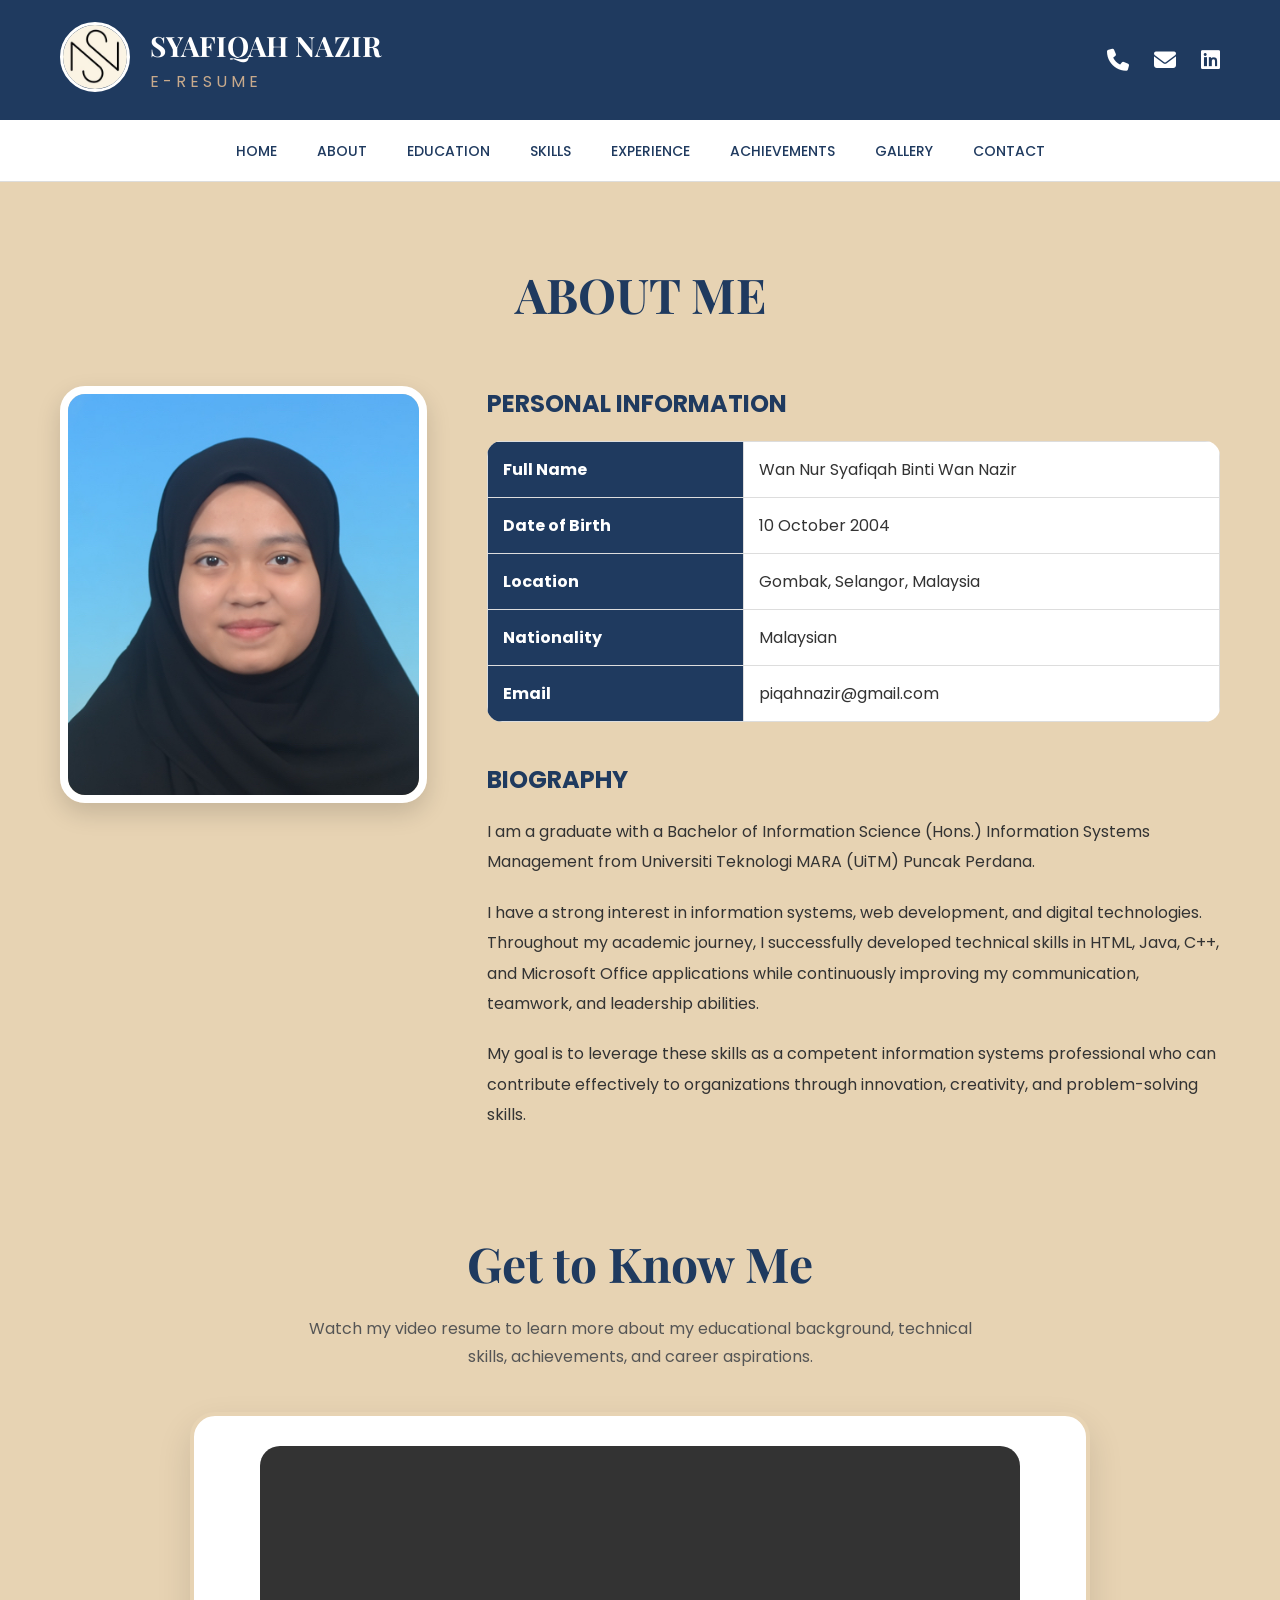
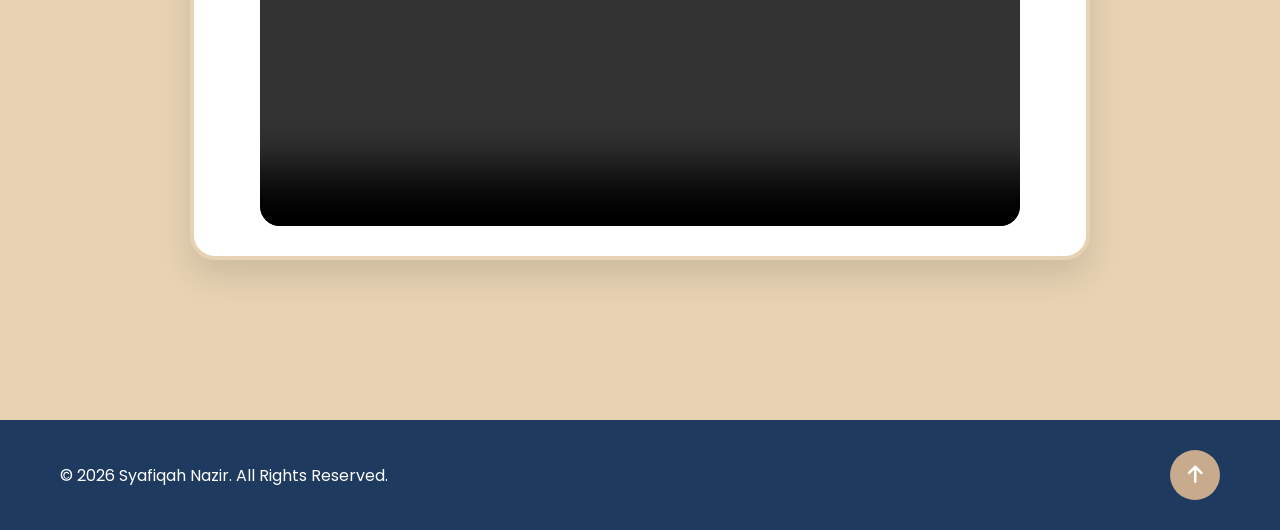
==== about.html @ 53b7f615 "Add files via upload" ====
<!DOCTYPE html>
<html lang="en">

<head>

<link rel="stylesheet"
href="https://cdnjs.cloudflare.com/ajax/libs/font-awesome/6.5.1/css/all.min.css">

<meta charset="UTF-8">
<meta name="viewport" content="width=device-width, initial-scale=1.0">

<title>About Me | Syafiqah</title>

<link rel="preconnect" href="https://fonts.googleapis.com">

<link href="https://fonts.googleapis.com/css2?family=Playfair+Display:wght@500;700&family=Poppins:wght@300;400;500;600&display=swap" rel="stylesheet">

<link rel="stylesheet" href="css/style.css">

</head>

<body>

<!-- HEADER -->

<header>
    <div class="header-left">
        <a href="student.html">
            <img src="image/logo/sn logo.png" 
                 alt="Profile logo" 
                 class="header-profile">
        </a>
        <div class="header-title">
            <h1>SYAFIQAH NAZIR</h1>
            <p>E-RESUME</p>
        </div>
    </div>

    <div class="header-right">

        <a href="tel:+601116365920">
            <i class="fa-solid fa-phone"></i>
        </a>

        <a href="mailto:piqahnazir@gmail.com">
            <i class="fa-solid fa-envelope"></i>
        </a>

        <a href="https://www.linkedin.com/in/syafiqah-nazir-9666a235a"
           target="_blank">
            <i class="fa-brands fa-linkedin"></i>
        </a>

    </div>

</header>

<!-- NAVIGATION -->

<nav>

    <ul>

        <li><a href="index.html">HOME</a></li>

        <li><a href="about.html">ABOUT</a></li>

        <li><a href="education.html">EDUCATION</a></li>

        <li><a href="skills.html">SKILLS</a></li>

        <li><a href="experience.html">EXPERIENCE</a></li>

        <li><a href="achievement.html">ACHIEVEMENTS</a></li>

        <li><a href="gallery.html">GALLERY</a></li>

        <li><a href="contact.html">CONTACT</a></li>

    </ul>

</nav>

<!-- ABOUT SECTION -->

<main> <section class="about">

    <h2>ABOUT ME</h2>

    <div class="about-container">

        <div class="about-image">

            <img src="image/profile/profilepic.JPG"
                 alt="Syafiqah Profile">

        </div>

        <div class="about-info">

            <h3>PERSONAL INFORMATION</h3>

            <table>

                <tr>
                    <th>Full Name</th>
                    <td>Wan Nur Syafiqah Binti Wan Nazir</td>
                </tr>

                <tr>
                    <th>Date of Birth</th>
                    <td>10 October 2004</td>
                </tr>

                <tr>
                    <th>Location</th>
                    <td>Gombak, Selangor, Malaysia</td>
                </tr>

                <tr>
                    <th>Nationality</th>
                    <td>Malaysian</td>
                </tr>

                <tr>
                    <th>Email</th>
                    <td>piqahnazir@gmail.com</td>
                </tr>

            </table>

            <h3>BIOGRAPHY</h3>

            <p>
                I am a graduate with a Bachelor of Information Science (Hons.) Information Systems Management from Universiti Teknologi MARA (UiTM) Puncak Perdana.
            </p>

            <p>
                I have a strong interest in information systems, web development, and digital technologies. Throughout my academic journey, I successfully developed technical skills in HTML, Java, C++, and Microsoft Office applications while continuously improving my communication, teamwork, and leadership abilities.
            </p>

            <p>
                My goal is to leverage these skills as a competent information systems professional who can contribute effectively to organizations through innovation, creativity, and problem-solving skills.
            </p>

        </div>

    </div>
    

<section class="video-resume">

    <h2>Get to Know Me</h2>

    <p class="video-description">
        Watch my video resume to learn more about my educational
        background, technical skills, achievements, and career aspirations.
    </p>

    <div class="video-box">

        <video controls>

            <source src="video/2025479318_WAN NUR SYAFIQAH.MOV" type="video/mp4">

            Your browser does not support the video tag.

        </video>

    </div>

</section>

</main>
<!-- FOOTER -->

<footer>

<div class="footer-content">

    <p>
        © 2026 Syafiqah Nazir. All Rights Reserved.
    </p>

    <div class="footer-links">

        <a href="#top" class="back-top">

            <i class="fa-solid fa-arrow-up"></i>

        </a>

    </div>

</div>

</footer>

</body>
</html>
---- css/style.css ----
:root{

    --navy:#1F3A5F;
    --dusty-blue:#6F8FAF;
    --nude:#c8aa8c;
    --soft-nude:#e7d3b3;
    --white:#FFFFFF;

}

*{
    margin:0;
    padding:0;
    box-sizing:border-box;
}

body{

    font-family:'Poppins',sans-serif;
    background:var(--soft-nude);
    color:#333;

}

/* HEADER */

/* HEADER */

header{

    background:var(--navy);
    color:white;

    height:120px;

    display:flex;
    justify-content:space-between;
    align-items:center;

    padding:0 60px;

}

.header-left{

    display:flex;
    align-items:center;
    gap:20px;

}

.header-profile{

    width:70px;
    height:70px;

    border-radius:50%;
    object-fit:cover;

    border:3px solid white;

}

.header-title h1{

    font-family:'Playfair Display', serif;

    font-size:28px;
    margin-bottom:5px;

}

.header-title p{

    letter-spacing:4px;
    color:var(--nude);

}

.header-right{

    display:flex;
    align-items:center;
    gap:25px;

}

.header-right a{

    color:white;
    font-size:22px;

    transition:0.3s;

}

.header-right a:hover{

    color:var(--nude);
    transform:translateY(-2px);

}

/* NAVIGATION */

nav{

    background:white;
    border-bottom:1px solid #ddd;

}

nav ul{

    list-style:none;

    display:flex;
    justify-content:center;

}

nav ul li{

    margin:18px 20px;

}

nav ul li a{

    text-decoration:none;
    color:var(--navy);
    font-size:14px;
    font-weight:500;

}

nav ul li a:hover{

    color:var(--dusty-blue);

}

/* HERO */

.hero{

    width:1366px;
    max-width:100%;

    min-height:550px;

    margin:auto;

    display:flex;
    align-items:center;
    justify-content:center;

    gap:80px;

    padding:60px;

}

.hero-image{ 

    flex:1;

}

.hero-text{

    flex:1;

}

.hero-text h2{

    font-family:'Playfair Display',serif;

    font-size:60px;

    color:var(--navy);

    margin-bottom:20px;

}

.hero-text p{

    line-height:1.8;
    max-width:500px;

    margin-bottom:30px;

}

.btn{

    display:inline-block;

    padding:14px 35px;

    background:var(--navy);

    color:white;

    text-decoration:none;

    border-radius:30px;

}

.btn:hover{

    background:var(--dusty-blue);

}

.hero-image img{

    width:400px;
    height:400px;

    object-fit:cover;

    border-radius:50%;

    border:8px solid white;

    box-shadow:0 10px 25px rgba(0,0,0,0.15);

}

/* OVERVIEW */

.overview{

    text-align:center;

    padding:80px 50px;

}

.overview h3{

    font-family:'Playfair Display',serif;

    font-size:32px;

    color:var(--navy);

    margin-bottom:40px;

}

.overview-grid{

    display:grid;

    grid-template-columns:repeat(4,1fr);

    gap:25px;

}

/* Quick Overview Cards Icon Styling */
.overview-grid .card i {
    color: #bfa182;          /* Matches the light brownish/tan icon color */
    font-size: 2.5rem;       /* Matches the larger size from the experience page */
    margin-bottom: 15px;     /* Adds a clean space between the icon and text */
    display: inline-block;
}

/* Optional: Ensures the text link styling matches the clean look */
.overview-grid .card {
    text-decoration: none;
    font-weight: 600;
    font-size: 1rem;
    color: #1a2e40;          /* Matches your dark navy text color */
}

.card{

    background:white;

    padding:35px;

    text-decoration:none;

    color:var(--navy);

    font-weight:600;

    border-radius:15px;

    transition:0.3s;

}

.card:hover{

    background:var(--navy);

    color:white;

}
html{
    scroll-behavior:smooth;
}

.back-top{

    display:flex;
    justify-content:center;
    align-items:center;

    width:50px;
    height:50px;

    background:var(--nude);
    color:var(--navy);

    border-radius:50%;

    text-decoration:none;

    font-size:20px;

    transition:all 0.3s ease;

}

.back-top:hover{

    transform:scale(1.2);

}
/* ABOUT PAGE */

.about{

    width:1366px;
    max-width:100%;

    margin:auto;

    padding:80px 60px;

}

.about h2{

    text-align:center;

    font-family:'Playfair Display',serif;

    font-size:48px;

    color:var(--navy);

    margin-bottom:60px;

}

.about-container{

    display:flex;

    gap:60px;

    align-items:flex-start;

}

.about-image{

    flex:1;

}

.about-image img{

    width:100%;

    max-width:400px;

    border-radius:25px;

    border:8px solid white;

    box-shadow:0 10px 25px rgba(0,0,0,0.15);

}

.about-info{

    flex:2;

}

.about-info h3{

    color:var(--navy);

    margin-bottom:20px;

    font-size:24px;

}

.about-info table{

    width:100%;

    border-collapse:collapse;

    margin-bottom:40px;

    background:white;

    border-radius:15px;

    overflow:hidden;

}

.about-info th{

    background:var(--navy);

    color:white;

    width:35%;

    text-align:left;

}

.about-info th,
.about-info td{

    padding:15px;

    border:1px solid #ddd;

}

.about-info p{

    line-height:1.9;

    margin-bottom:20px;

}

/* VIDEO RESUME */

.video-resume{

    width:1366px;
    max-width:100%;

    margin:auto;

    padding:80px 60px;

    text-align:center;

}

.video-resume h2{

    font-family:'Playfair Display',serif;

    font-size:48px;

    color:var(--navy);

    margin-bottom:20px;

}

.video-description{

    max-width:700px;

    margin:0 auto 40px;

    line-height:1.8;

    color:#555;

}

/* Video Box */

.video-box{

    display:flex;

    justify-content:center;

    align-items:center;

    background:white;

    padding:30px;

    border-radius:25px;

    border:4px solid var(--soft-nude);

    box-shadow:0 15px 35px rgba(0,0,0,0.12);

    max-width:900px;

    margin:auto;

}

.video-box video{

    width:100%;

    max-width:760px;

    border-radius:20px;

    outline:none;

}

/* Progress Bar Widths for Canva & Languages */
.progress-bar.canva { width: 85%; }       /* Set your own preferred skill percentage level */
.progress-bar.malay { width: 100%; }     /* Fluent */
.progress-bar.english { width: 70%; }    /* Intermediate */
.progress-bar.mandarin { width: 35%; }   /* Basic */

/* Formatting for Language Text Alignment */
.lang-info {
    display: flex;
    justify-content: space-between;
    align-items: center;
}

.lang-level {
    font-size: 0.85rem;
    color: #bfa182; /* Using your accent gold/tan color */
    font-weight: 500;
}

/* Optional: Ensures the grid boxes layout smoothly if you use flexwrap */
.language-box {
    margin-top: 20px;
}

/* Full-width Horizontal Language Section Styling */
.language-horizontal-box {
    width: 100%;
    margin-top: 30px; /* Space separating the top boxes from the language box */
    box-sizing: border-box;
}

/* Creates a 3-column grid row layout for your languages */
.lang-horizontal-grid {
    display: flex;
    gap: 30px; /* Gap spacing between each language bar */
    width: 100%;
    margin-top: 15px;
}

/* Forces each language tracker block to share space evenly */
.skill-horizontal {
    flex: 1; 
    display: flex;
    flex-direction: column;
}

/* Cleans up the layout alignments */
.lang-info {
    display: flex;
    justify-content: space-between;
    align-items: center;
    margin-bottom: 8px;
    font-family: 'Poppins', sans-serif;
}

.lang-level {
    font-size: 0.85rem;
    color: #bfa182; /* Premium accent color for level status */
    font-weight: 500;
}

/* Specific Responsive fix for smaller mobile devices */
@media (max-width: 768px) {
    .lang-horizontal-grid {
        flex-direction: column; /* Stacks back vertically on phone screens cleanly */
        gap: 15px;
    }
}
#video {
    text-align: center;
}

/* EDUCATION PAGE */

.education{

    width:1366px;
    max-width:100%;

    margin:auto;

    padding:80px 60px;

}

.education h2{

    text-align:center;

    font-family:'Playfair Display',serif;

    font-size:48px;

    color:var(--navy);

    margin-bottom:60px;

}

/* TIMELINE */

.timeline{

    position:relative;

    max-width:900px;

    margin:auto;

}

.timeline::before{

    content:"";

    position:absolute;

    left:180px;

    top:0;

    width:4px;

    height:100%;

    background:var(--navy);

}

.timeline-item{

    display:flex;

    gap:40px;

    margin-bottom:50px;

}

.timeline-year{

    min-width:160px;

    font-weight:600;

    color:var(--navy);

}

.timeline-content{

    background:white;

    padding:25px;

    border-radius:15px;

    flex:1;

    box-shadow:0 5px 15px rgba(0,0,0,0.08);

}

.timeline-content h3{

    margin-bottom:10px;

    color:var(--navy);

}

/* ACHIEVEMENTS */

.academic-achievements{

    padding:40px 60px 100px;

}

.academic-achievements h2{

    text-align:center;

    font-family:'Playfair Display',serif;

    font-size:42px;

    color:var(--navy);

    margin-bottom:50px;

}

.achievement-grid{

    display:grid;

    grid-template-columns:repeat(3,1fr);

    gap:30px;

}

.achievement-card{

    background:white;

    padding:35px;

    border-radius:20px;

    text-align:center;

    transition:0.3s;

}

.achievement-card:hover{

    transform:translateY(-8px);

}

.achievement-card i{

    font-size:40px;

    color:var(--nude);

    margin-bottom:20px;

}

.achievement-card h3{

    color:var(--navy);

    margin-bottom:15px;

}
.view-cert-btn {
    display: inline-block;
    margin-top: 10px;
    color: #bfa182;
    text-decoration: none;
    font-weight: 500;
    font-size: 0.9rem;
    cursor: pointer;
}

.view-cert-btn i {
    margin-right: 5px;
}

.cert-modal {
    display: none;
    position: fixed;
    z-index: 9999;
    left: 0;
    top: 0;
    width: 100%;
    height: 100%;
    background: rgba(0,0,0,.8);
    justify-content: center;
    align-items: center;
}

.modal-content {
    max-width: 80%;
    max-height: 80%;
    border-radius: 8px;
    box-shadow: 0 5px 20px rgba(0,0,0,.5);
}

.close-modal {
    position: absolute;
    top: 20px;
    right: 35px;
    color: white;
    font-size: 40px;
    cursor: pointer;
}
/* SKILLS PAGE */

.skills-page{

    width:1366px;
    max-width:100%;

    margin:auto;

    padding:80px 60px;

}

.skills-page h2{

    text-align:center;

    font-family:'Playfair Display',serif;

    font-size:48px;

    color:var(--navy);

    margin-bottom:60px;

}

.skills-container{

    display:grid;

    grid-template-columns:1fr 1fr;

    gap:40px;

}

.skills-box{

    background:white;

    padding:35px;

    border-radius:20px;

    box-shadow:0 5px 15px rgba(0,0,0,0.08);

}

.skills-box h3{

    text-align:center;

    color:var(--navy);

    margin-bottom:30px;

}

/* TECHNICAL */

.skill{

    margin-bottom:25px;

}

.skill span{

    display:block;

    margin-bottom:10px;

    font-weight:500;

}

.progress{

    height:15px;

    background:#ddd;

    border-radius:20px;

    overflow:hidden;

}

.progress-bar{

    height:100%;

    background:var(--navy);

    border-radius:20px;

}

.html{
    width:90%;
}

.css{
    width:85%;
}

.java{
    width:80%;
}

.cpp{
    width:75%;
}

.office{
    width:95%;
}

/* SOFT SKILLS */

.soft-grid{

    display:grid;

    grid-template-columns:repeat(2,1fr);

    gap:20px;

}

.soft-card{

    background:var(--soft-nude);

    padding:25px;

    border-radius:15px;

    text-align:center;

    transition:0.3s;

}

.soft-card:hover{

    background:var(--navy);

    color:white;

    transform:translateY(-5px);

}

.soft-card i{

    font-size:32px;

    margin-bottom:15px;

    color:var(--nude);

}

.soft-card p{

    font-weight:500;

}
/* EXPERIENCE PAGE */

.experience-page{

    width:1366px;
    max-width:100%;

    margin:auto;

    padding:80px 60px;

}

.experience-page h2{

    text-align:center;

    font-family:'Playfair Display',serif;

    font-size:48px;

    color:var(--navy);

    margin-bottom:60px;

}
.experience-container{

    display:grid;

    grid-template-columns:repeat(3,1fr);

    gap:30px;


}

.experience-card{

    background:white;

    padding:35px;

    border-radius:20px;

    text-align:center;

    box-shadow:0 5px 15px rgba(0,0,0,0.08);

    transition:0.3s;

}

.experience-card:hover{

    transform:translateY(-8px);

}

.experience-card i{

    font-size:40px;

    color:var(--nude);

    margin-bottom:20px;

}

.experience-card h3{

    color:var(--navy);

    margin-bottom:10px;

}

/* ACHIEVEMENT PAGE */

.achievement-page{

    width:1366px;
    max-width:100%;

    margin:auto;

    padding:80px 60px;

}

.achievement-page h2{

    text-align:center;

    font-family:'Playfair Display',serif;

    font-size:48px;

    color:var(--navy);

    margin-bottom:60px;

}

.achievement-gallery{

    display:grid;

    grid-template-columns:repeat(3,1fr);

    gap:30px;
    align-items:stretch;

}

.award-card{

    background:white;

    padding:40px;

    text-align:center;

    border-radius:20px;

    transition:0.3s;

}
.award-card{

    background:white;

    padding:40px;

    text-align:center;

    border-radius:20px;

    transition:0.3s;

    box-shadow:0 5px 15px rgba(0,0,0,0.08);

}
.award-card p{

    margin-top:15px;

    line-height:1.8;

    color:#555;

}

.award-card:hover{

    transform:translateY(-8px);

}

.award-card i{

    font-size:45px;

    color:var(--nude);

    margin-bottom:20px;

}

.award-card h3{

    color:var(--navy);

}
.view-cert-btn {
    display: inline-block;
    margin-top: 10px;
    color: #bfa182;
    text-decoration: none;
    font-weight: 500;
    font-size: 0.9rem;
    cursor: pointer;
}

.view-cert-btn i {
    margin-right: 5px;
}

.cert-modal {
    display: none;
    position: fixed;
    z-index: 9999;
    left: 0;
    top: 0;
    width: 100%;
    height: 100%;
    background: rgba(0,0,0,.8);
    justify-content: center;
    align-items: center;
}

.modal-content {
    max-width: 80%;
    max-height: 80%;
    border-radius: 8px;
    box-shadow: 0 5px 20px rgba(0,0,0,.5);
}

.close-modal {
    position: absolute;
    top: 20px;
    right: 35px;
    color: white;
    font-size: 40px;
    cursor: pointer;
}
/* GALLERY PAGE */

.gallery-page{

    width:1366px;
    max-width:100%;

    margin:auto;

    padding:80px 60px;

}

.gallery-page h2{

    text-align:center;

    font-family:'Playfair Display',serif;

    font-size:48px;

    color:var(--navy);

    margin-bottom:60px;

}

.gallery-grid{

    display:grid;

    grid-template-columns:repeat(3,1fr);

    gap:25px;

}

.gallery-grid img{

    width:100%;

    height:280px;

    object-fit:cover;

    border-radius:20px;

    transition:0.3s;

    box-shadow:0 5px 15px rgba(0,0,0,0.1);

}

.gallery-grid img:hover{

    transform:scale(1.05);

}

/* CONTACT PAGE */

.contact-page{

    width:1366px;
    max-width:100%;

    margin:auto;

    padding:80px 60px;

}

.contact-page h2{

    text-align:center;

    font-family:'Playfair Display',serif;

    font-size:48px;

    color:var(--navy);

    margin-bottom:60px;

}

.contact-container{

    display:grid;

    grid-template-columns:1fr 1fr;

    gap:40px;

}

.contact-info{

    background:white;

    padding:40px;

    border-radius:20px;

}

.contact-item{

    display:flex;

    align-items:center;

    gap:15px;

    margin-bottom:25px;

}

.contact-item i{

    font-size:24px;

    color:var(--navy);

}

.contact-form{

    background:white;

    padding:40px;

    border-radius:20px;

}

.contact-form form{

    display:flex;

    flex-direction:column;

    gap:20px;

}

.contact-form input,
.contact-form textarea{

    padding:15px;

    border:1px solid #ddd;

    border-radius:10px;

    font-family:'Poppins',sans-serif;

}

.contact-form button{

    background:var(--navy);

    color:white;

    border:none;

    padding:15px;

    border-radius:10px;

    cursor:pointer;

    transition:0.3s;

}

.contact-form button:hover{

    background:var(--dusty-blue);

}

/* Update your left container wrapper */
.contact-new-design {
    background: #ffffff;
    padding: 35px 25px;
    border-radius: 12px;
    box-shadow: 0 10px 30px rgba(0, 0, 0, 0.04);
    
    /* STRATEGY: Forces the wrapper to match the form's height and distributes items evenly */
    height: 100%;
    display: flex;
    flex-direction: column;
    justify-content: space-between; /* Spreads out the cards to eliminate the bottom gap */
    box-sizing: border-box;
}

/* Update the individual metric cards */
.info-metric-card {
    display: flex;
    align-items: center;
    padding: 22px 20px; /* Increased padding slightly to naturally absorb height */
    background: #faf7f2;
    border-left: 4px solid #bfa182;
    border-radius: 4px 12px 12px 4px;
    flex-grow: 1; /* Allows each card to share the available vertical workspace */
    margin-bottom: 0; 
    transition: all 0.3s cubic-bezier(0.25, 0.8, 0.25, 1);
}

.info-metric-card:hover {
    transform: translateX(5px); /* Elegant slide-out movement on hover */
    box-shadow: 0 6px 18px rgba(191, 161, 130, 0.12);
    background: #faf7f2;
}

/* Elegant Icon Style */
.info-metric-icon {
    font-size: 1.4rem;
    color: #bfa182;
    margin-right: 20px;
    width: 24px;
    text-align: center;
}

/* Typography Reversal - Label on top, values bolded */
.info-metric-details {
    display: flex;
    flex-direction: column;
}

.info-metric-label {
    font-size: 0.75rem;
    text-transform: uppercase;
    letter-spacing: 1.5px;
    color: #888888;
    margin-bottom: 4px;
    font-weight: 600;
    font-family: 'Poppins', sans-serif;
}

.info-metric-value {
    margin: 0;
    font-size: 1.05rem;
    color: #1a2e40;
    font-weight: 500;
}

.info-metric-value a {
    color: inherit;
    text-decoration: none;
}

.info-metric-value a:hover {
    color: #bfa182;
}

/* --- Premium Right Box Form Styling --- */
.contact-new-form-design {
    padding: 30px;
    background: #ffffff;
    border-radius: 8px;
    box-shadow: 0 4px 12px rgba(0, 0, 0, 0.03);
}

/* Custom Floating Label Wrapper */
.form-group-custom {
    position: relative;
    margin-bottom: 35px;
}

/* Input & Textarea Fields */
.form-group-custom input,
.form-group-custom textarea {
    width: 100%;
    padding: 10px 0;
    font-size: 1rem;
    color: #1a2e40;
    border: none;
    border-bottom: 2px solid #e0e0e0; /* Clean bottom line only */
    background: transparent;
    outline: none;
    font-family: 'Poppins', sans-serif;
    transition: border-color 0.3s ease;
}

/* Textarea specific adjustments */
.form-group-custom textarea {
    resize: none;
}

/* Floating Label Logic */
.form-group-custom label {
    position: absolute;
    left: 0;
    top: 10px;
    color: #888888;
    font-size: 0.95rem;
    font-family: 'Poppins', sans-serif;
    pointer-events: none;
    transition: all 0.3s ease;
}

/* Move label up on focus or when field is filled */
.form-group-custom input:focus ~ label,
.form-group-custom input:not(:placeholder-shown) ~ label,
.form-group-custom textarea:focus ~ label,
.form-group-custom textarea:not(:placeholder-shown) ~ label {
    top: -15px;
    font-size: 0.75rem;
    letter-spacing: 1px;
    text-transform: uppercase;
    color: #bfa182; /* Matches your accent theme color */
    font-weight: 600;
}

/* Animated accent line underneath inputs */
.form-line-accent {
    position: absolute;
    bottom: 0;
    left: 0;
    width: 0;
    height: 2px;
    background-color: #bfa182;
    transition: width 0.3s ease;
}

.form-group-custom input:focus ~ .form-line-accent,
.form-group-custom textarea:focus ~ .form-line-accent {
    width: 100%;
}

/* --- Premium Submit Button Style --- */
.btn-submit-modern {
    width: 100%;
    padding: 14px;
    background-color: #1a2e40; /* Dark premium theme background */
    color: #ffffff;
    border: none;
    border-radius: 6px;
    font-size: 1rem;
    font-weight: 600;
    font-family: 'Poppins', sans-serif;
    cursor: pointer;
    display: flex;
    justify-content: center;
    align-items: center;
    gap: 10px;
    transition: all 0.3s ease;
    box-shadow: 0 4px 10px rgba(26, 46, 64, 0.15);
}

.btn-submit-modern:hover {
    background-color: #bfa182; /* Smooth shift to your accent tint */
    transform: translateY(-2px);
    box-shadow: 0 6px 15px rgba(191, 161, 130, 0.25);
}

.btn-submit-modern i {
    font-size: 0.9rem;
    transition: transform 0.3s ease;
}

.btn-submit-modern:hover i {
    transform: translateX(4px) translateY(-2px); /* Paper airplane shifts forward slightly on hover */
}

/* FOOTER */
footer{

    background:var(--navy);

    color:white;

    padding:30px 60px;

}

.footer-content{

    display:flex;

    justify-content:space-between;

    align-items:center;

    flex-wrap:wrap;

    gap:20px;

}

.footer-text p{

    margin-bottom:8px;

    font-size:14px;

}

.footer-links{

    display:flex;

    align-items:center;

    gap:20px;

}

.footer-links a{

    color:white;

    text-decoration:none;

    transition:0.3s;

}

.footer-links a:hover{

    color:var(--nude);

}
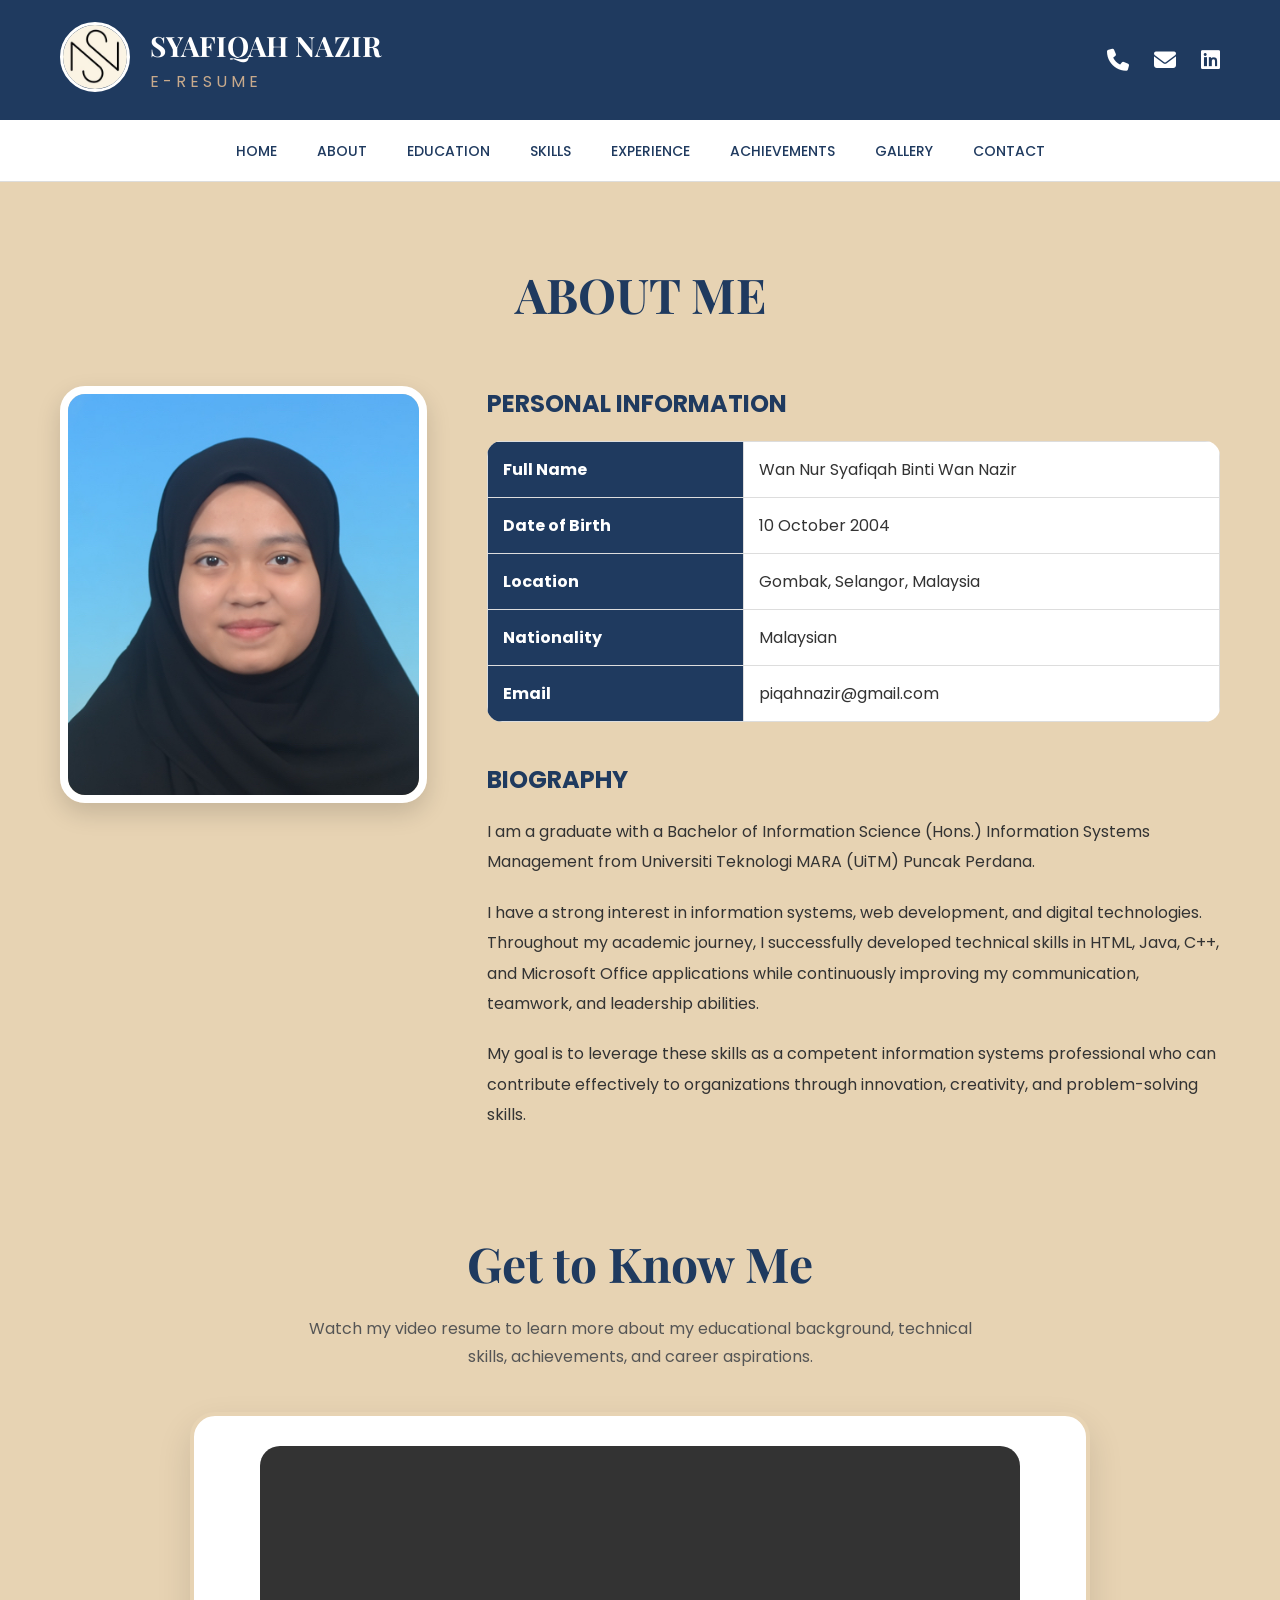
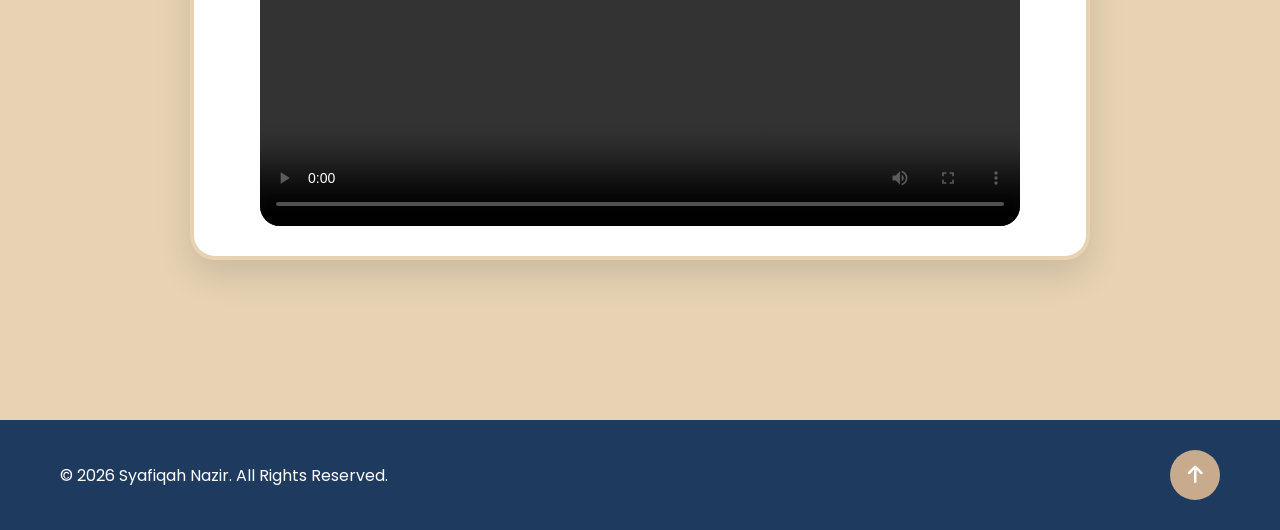
==== commit a7b17b51: "Refactor about.html and correct image source Updated HTML structure and fixed logo image path." ====
--- a/about.html
+++ b/about.html
@@ -21,12 +21,10 @@
 
 <body>
 
-<!-- HEADER -->
-
 <header>
     <div class="header-left">
         <a href="student.html">
-            <img src="image/logo/sn logo.png" 
+            <img src="image/logo/sn-logo.png" 
                  alt="Profile logo" 
                  class="header-profile">
         </a>
@@ -55,8 +53,6 @@
 
 </header>
 
-<!-- NAVIGATION -->
-
 <nav>
 
     <ul>
@@ -80,8 +76,6 @@
     </ul>
 
 </nav>
-
-<!-- ABOUT SECTION -->
 
 <main> <section class="about">
 
@@ -172,7 +166,6 @@
 </section>
 
 </main>
-<!-- FOOTER -->
 
 <footer>
 
@@ -197,4 +190,4 @@
 </footer>
 
 </body>
-</html>+</html>
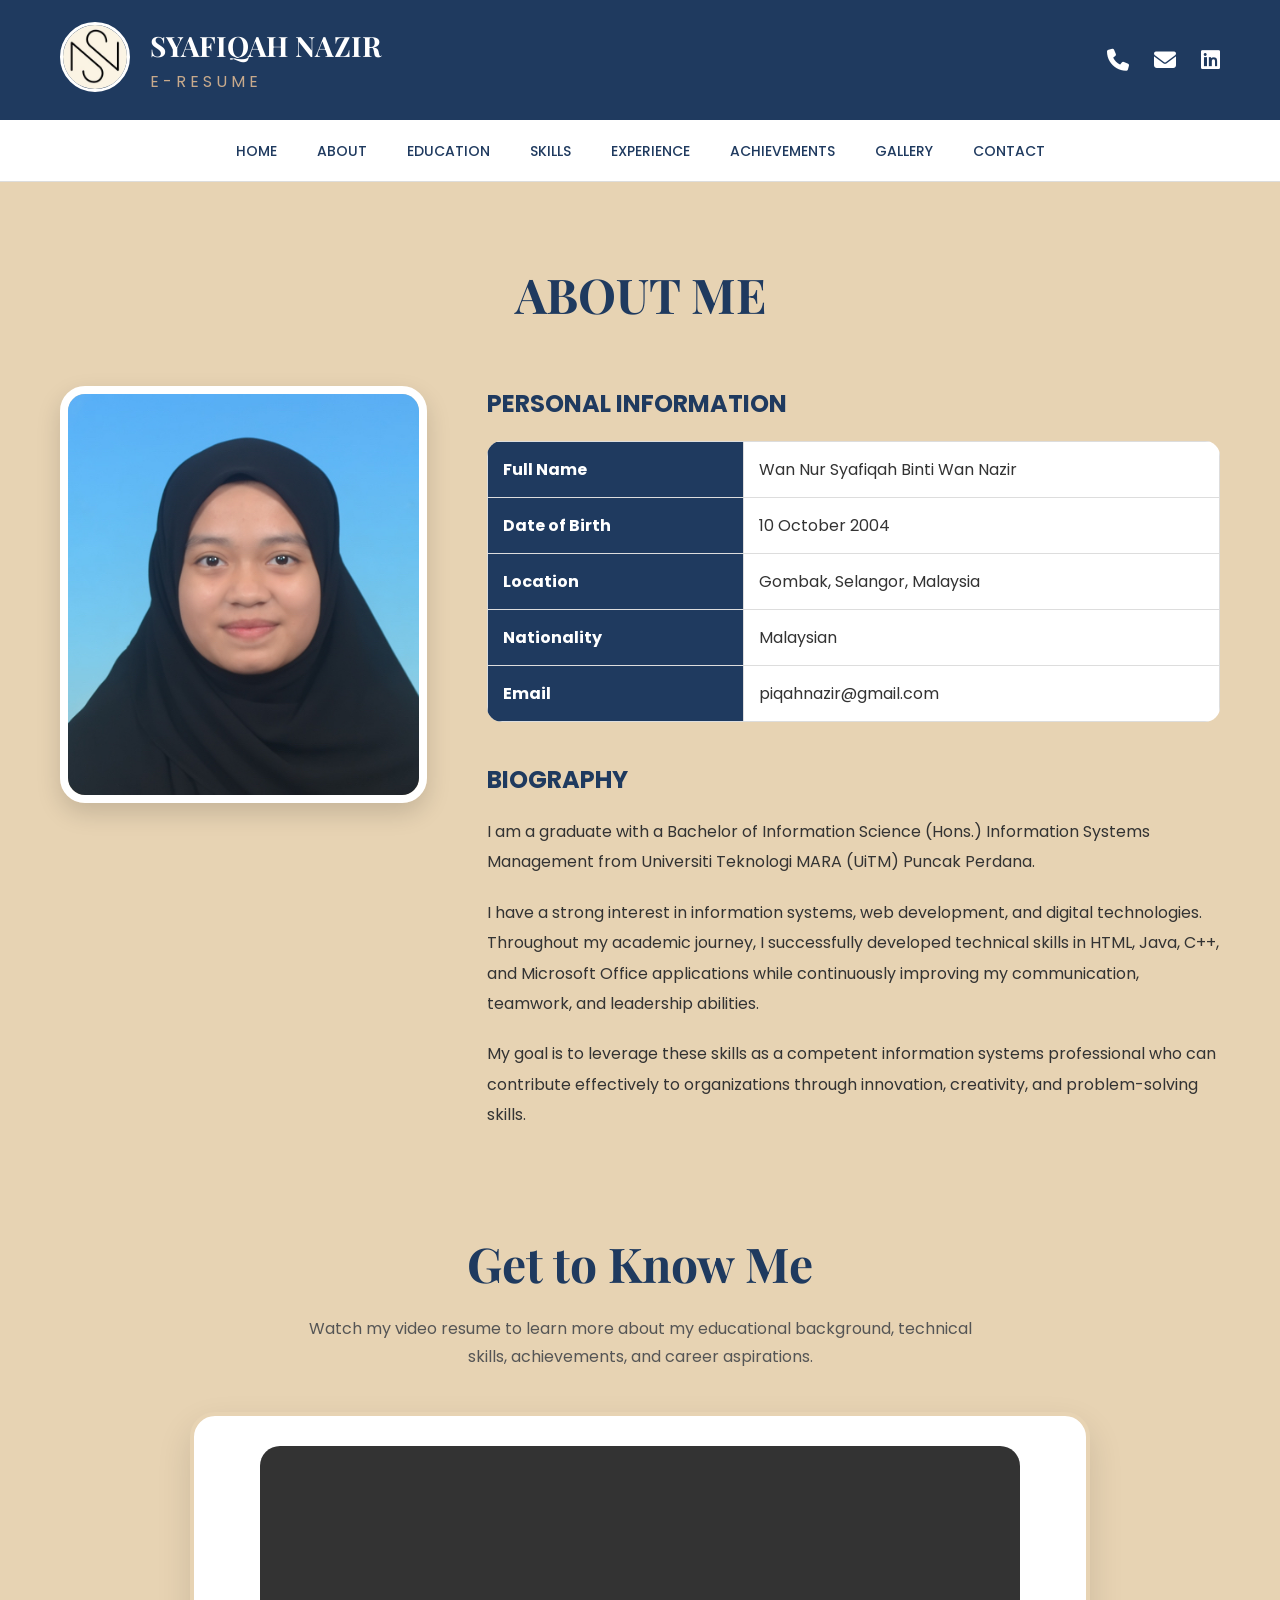
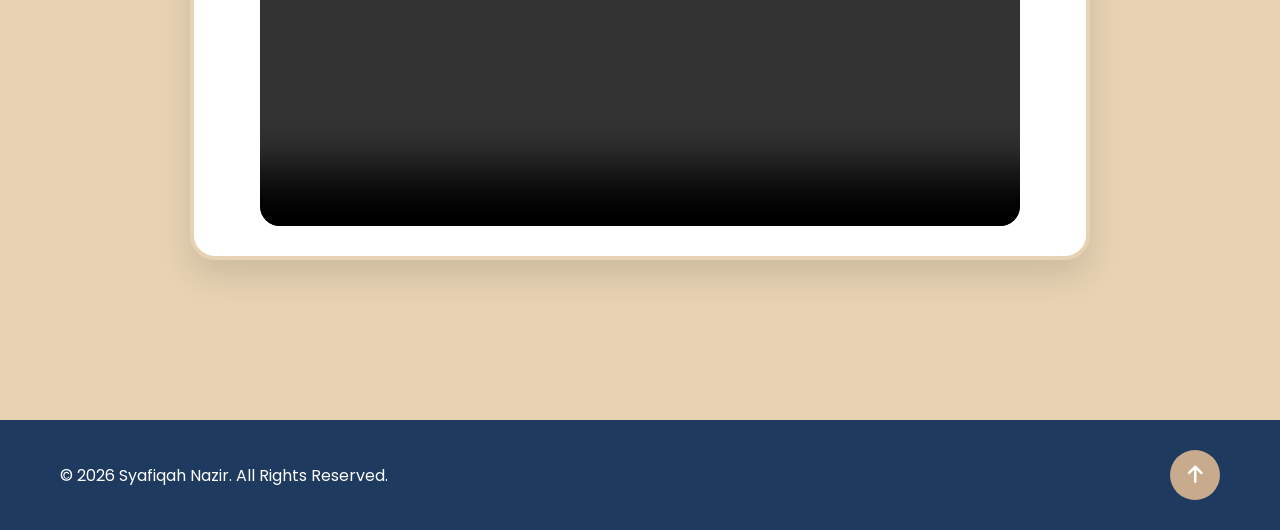
==== commit c4f723a7: "Update about.html" ====
--- a/about.html
+++ b/about.html
@@ -36,9 +36,28 @@
 
     <div class="header-right">
 
-        <a href="tel:+601116365920">
+    <div class="phone-container" style="position: relative; display: inline-block;">
+        <a href="#" id="phone-copy-btn" title="Click to copy phone number">
             <i class="fa-solid fa-phone"></i>
         </a>
+        <div id="copy-popup" style="
+            display: none; 
+            position: absolute; 
+            top: 35px; 
+            left: 50%; 
+            transform: translateX(-50%); 
+            background-color: #333; 
+            color: #fff; 
+            padding: 6px 12px; 
+            border-radius: 4px; 
+            font-size: 13px; 
+            white-space: nowrap; 
+            z-index: 100;
+            box-shadow: 0px 2px 5px rgba(0,0,0,0.2);
+            font-family: 'Poppins', sans-serif;">
+            011-16365920 copied!
+        </div>
+    </div>
 
         <a href="mailto:piqahnazir@gmail.com">
             <i class="fa-solid fa-envelope"></i>
@@ -189,5 +208,28 @@
 
 </footer>
 
+<script>
+document.getElementById('phone-copy-btn').addEventListener('click', function(e) {
+    e.preventDefault(); // Stops the page from jumping or dialing
+    
+    const phoneNumber = "011-16365920";
+    
+    // Copies the number to the clipboard
+    navigator.clipboard.writeText(phoneNumber).then(() => {
+        const popup = document.getElementById('copy-popup');
+        
+        // Show the pop-up
+        popup.style.display = 'block';
+        
+        // Hide the pop-up automatically after 2.5 seconds
+        setTimeout(() => {
+            popup.style.display = 'none';
+        }, 2500);
+    }).catch(err => {
+        console.error('Could not copy text: ', err);
+    });
+});
+</script>
+    
 </body>
 </html>
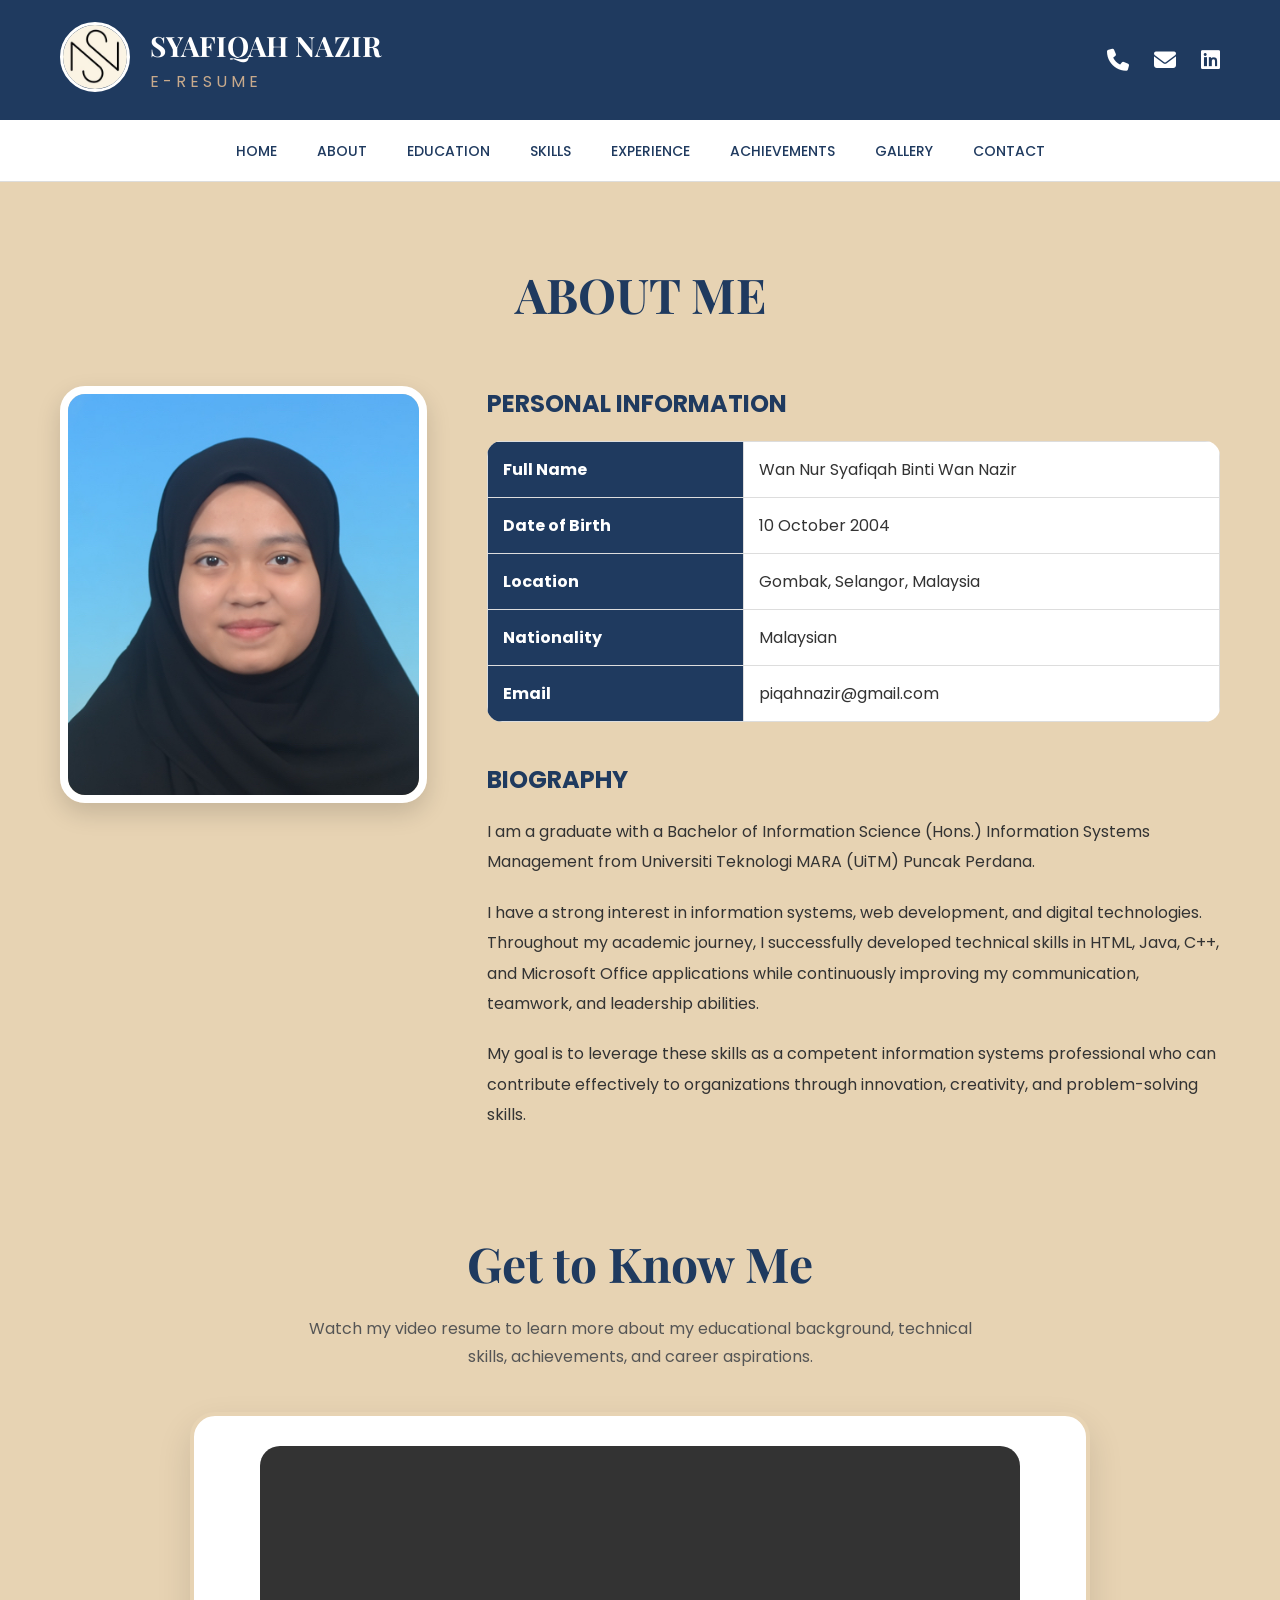
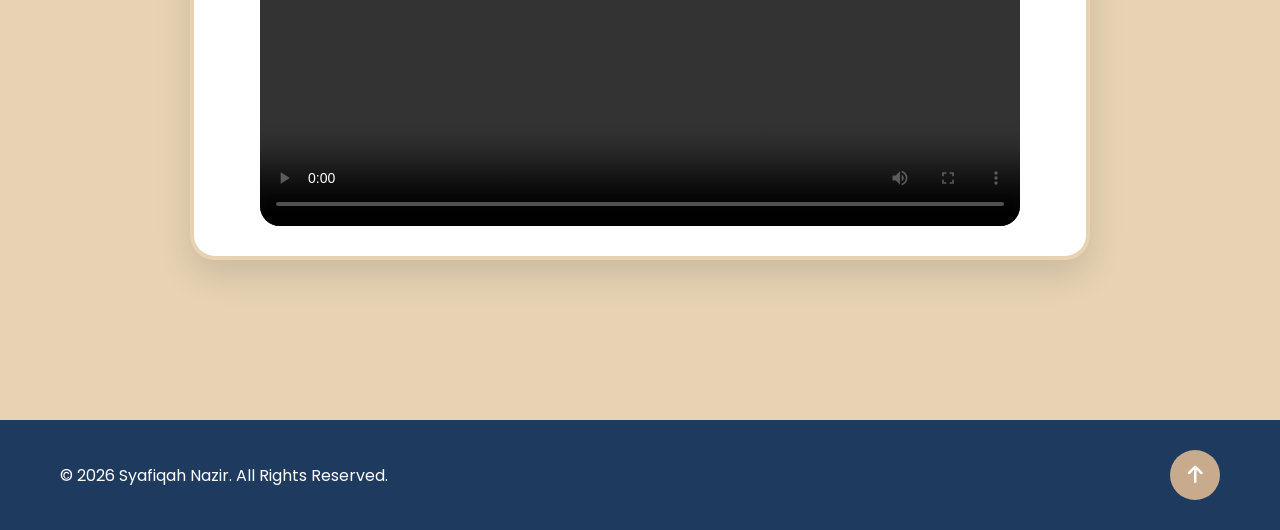
==== commit 2b54bf16: "Update about.html" ====
--- a/about.html
+++ b/about.html
@@ -210,18 +210,15 @@
 
 <script>
 document.getElementById('phone-copy-btn').addEventListener('click', function(e) {
-    e.preventDefault(); // Stops the page from jumping or dialing
+    e.preventDefault();
     
     const phoneNumber = "011-16365920";
     
-    // Copies the number to the clipboard
     navigator.clipboard.writeText(phoneNumber).then(() => {
         const popup = document.getElementById('copy-popup');
         
-        // Show the pop-up
         popup.style.display = 'block';
         
-        // Hide the pop-up automatically after 2.5 seconds
         setTimeout(() => {
             popup.style.display = 'none';
         }, 2500);
